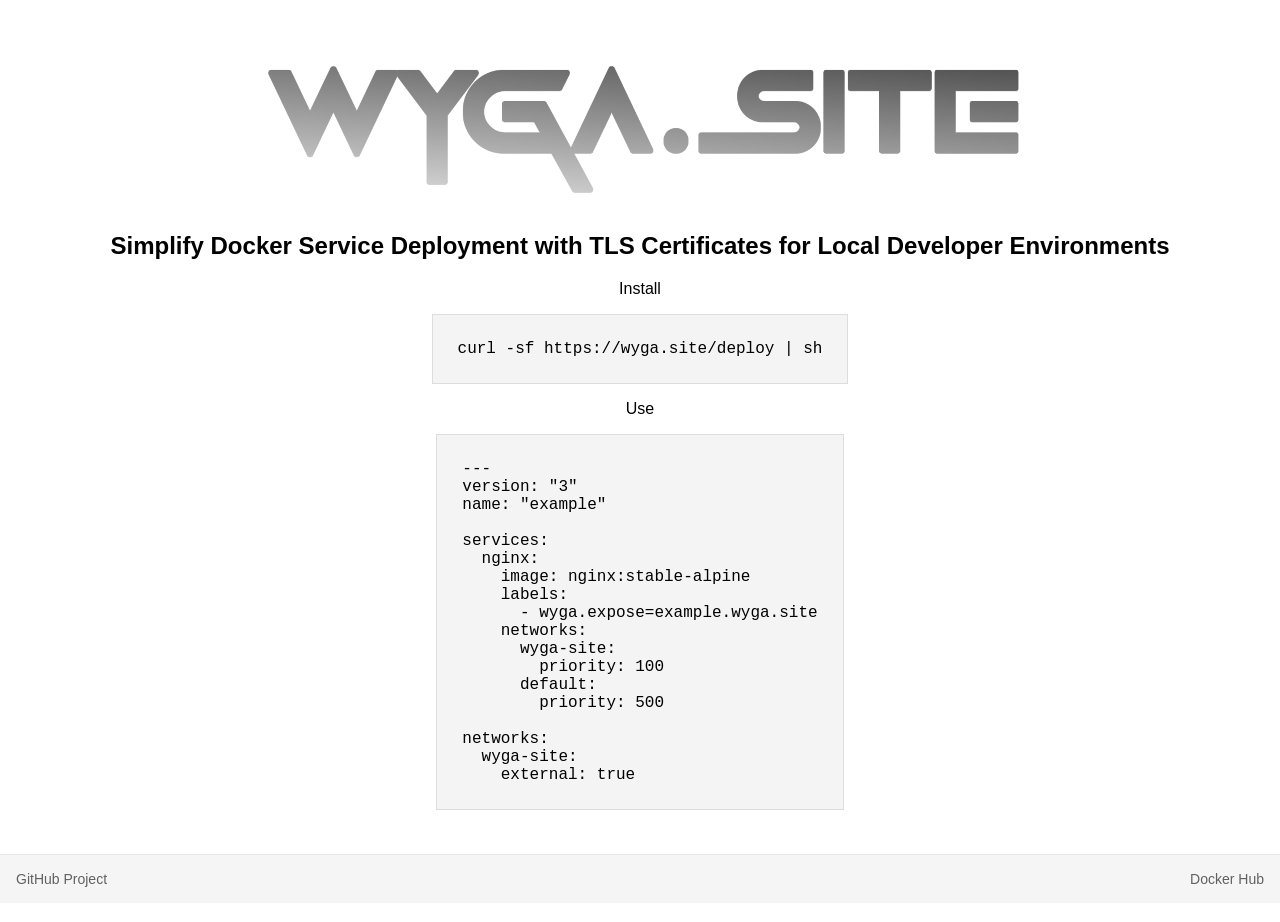
==== index.html @ c668190d "page" ====
<!DOCTYPE html>
<html lang="en">
<head> <title>wyga.site</title>
<meta charset="UTF-8"> 
<link href="static/matter.min.css" rel="stylesheet">
<link href="static/style.css" rel="stylesheet">
<meta name="viewport" content="width=device-width, initial-scale=1"> 
<link rel="icon" href="[data-uri]">
</head>
<body>
<span class="filler top"></span>   
<div class="logo" title="wyga.site"></div>
<h2>Simplify Docker Service Deployment with TLS Certificates for Local Developer Environments</h2>
Install <pre>curl -sf https://wyga.site/deploy | sh</pre>
Use
<pre>
---
version: "3"
name: "example"

services:
  nginx:
    image: nginx:stable-alpine
    labels:
      - wyga.expose=example.wyga.site
    networks:
      wyga-site:
        priority: 100
      default:
        priority: 500

networks:
  wyga-site:
    external: true
</pre>

<span class="filler bottom"></span> <footer class="row"> <a href="https://github.com/rjsocha/wyga-site">GitHub Project</a> <span class="filler"></span> <a href="https://hub.docker.com/r/wyga/wyga-site">Docker Hub</a> </footer>
</body>
</html>
---- static/matter.min.css ----
/**
 * @license
 * Copyright 2018 Bence Szabó
 * SPDX-License-Identifier: MIT
 */

/* Matter 0.2.2 (min) */
.matter-button-contained{--matter-helper-theme:var(--matter-theme-rgb,var(--matter-primary-rgb,33,150,243));--matter-helper-ontheme:var(--matter-ontheme-rgb,var(--matter-onprimary-rgb,255,255,255));position:relative;display:inline-block;box-sizing:border-box;border:none;border-radius:4px;padding:0 16px;min-width:64px;height:36px;vertical-align:middle;text-align:center;text-overflow:ellipsis;color:rgb(var(--matter-helper-ontheme));background-color:rgb(var(--matter-helper-theme));box-shadow:0 3px 1px -2px rgba(0,0,0,.2),0 2px 2px 0 rgba(0,0,0,.14),0 1px 5px 0 rgba(0,0,0,.12);font-family:var(--matter-font-family,"Roboto","Segoe UI",BlinkMacSystemFont,system-ui,-apple-system);font-size:14px;font-weight:500;line-height:36px;outline:none;cursor:pointer;transition:box-shadow .2s}.matter-button-contained::-moz-focus-inner{border:none}.matter-button-contained:after,.matter-button-contained:before{content:"";position:absolute;top:0;left:0;right:0;bottom:0;border-radius:inherit;opacity:0}.matter-button-contained:before{background-color:rgb(var(--matter-helper-ontheme));transition:opacity .2s}.matter-button-contained:after{background:radial-gradient(circle at center,currentColor 1%,transparent 0) 50%/10000% 10000% no-repeat;transition:opacity 1s,background-size .5s}.matter-button-contained:focus,.matter-button-contained:hover{box-shadow:0 2px 4px -1px rgba(0,0,0,.2),0 4px 5px 0 rgba(0,0,0,.14),0 1px 10px 0 rgba(0,0,0,.12)}.matter-button-contained:hover:before{opacity:.08}.matter-button-contained:focus:before{opacity:.24}.matter-button-contained:hover:focus:before{opacity:.32}.matter-button-contained:active{box-shadow:0 5px 5px -3px rgba(0,0,0,.2),0 8px 10px 1px rgba(0,0,0,.14),0 3px 14px 2px rgba(0,0,0,.12)}.matter-button-contained:active:after{opacity:.32;background-size:100% 100%;transition:background-size 0s}.matter-button-contained:disabled{color:rgba(var(--matter-onsurface-rgb,0,0,0),.38);background-color:rgba(var(--matter-onsurface-rgb,0,0,0),.12);box-shadow:none;cursor:auto}.matter-button-contained:disabled:after,.matter-button-contained:disabled:before{opacity:0}.matter-button-unelevated{--matter-helper-theme:var(--matter-theme-rgb,var(--matter-primary-rgb,33,150,243));--matter-helper-ontheme:var(--matter-ontheme-rgb,var(--matter-onprimary-rgb,255,255,255));position:relative;display:inline-block;box-sizing:border-box;border:none;border-radius:4px;padding:0 16px;min-width:64px;height:36px;vertical-align:middle;text-align:center;text-overflow:ellipsis;color:rgb(var(--matter-helper-ontheme));background-color:rgb(var(--matter-helper-theme));font-family:var(--matter-font-family,"Roboto","Segoe UI",BlinkMacSystemFont,system-ui,-apple-system);font-size:14px;font-weight:500;line-height:36px;outline:none;cursor:pointer}.matter-button-unelevated::-moz-focus-inner{border:none}.matter-button-unelevated:after,.matter-button-unelevated:before{content:"";position:absolute;top:0;left:0;right:0;bottom:0;border-radius:inherit;opacity:0}.matter-button-unelevated:before{background-color:rgb(var(--matter-helper-ontheme));transition:opacity .2s}.matter-button-unelevated:after{background:radial-gradient(circle at center,currentColor 1%,transparent 0) 50%/10000% 10000% no-repeat;transition:opacity 1s,background-size .5s}.matter-button-unelevated:hover:before{opacity:.08}.matter-button-unelevated:focus:before{opacity:.24}.matter-button-unelevated:hover:focus:before{opacity:.32}.matter-button-unelevated:active:after{opacity:.32;background-size:100% 100%;transition:background-size 0s}.matter-button-unelevated:disabled{color:rgba(var(--matter-onsurface-rgb,0,0,0),.38);background-color:rgba(var(--matter-onsurface-rgb,0,0,0),.12);cursor:auto}.matter-button-unelevated:disabled:after,.matter-button-unelevated:disabled:before{opacity:0}.matter-button-outlined{--matter-helper-theme:var(--matter-theme-rgb,var(--matter-primary-rgb,33,150,243));position:relative;display:inline-block;box-sizing:border-box;margin:0;border:1px solid;border-color:rgba(var(--matter-onsurface-rgb,0,0,0),.24);border-radius:4px;padding:0 16px;min-width:64px;height:36px;vertical-align:middle;text-align:center;text-overflow:ellipsis;color:rgb(var(--matter-helper-theme));background-color:transparent;font-family:var(--matter-font-family,"Roboto","Segoe UI",BlinkMacSystemFont,system-ui,-apple-system);font-size:14px;font-weight:500;line-height:34px;outline:none;cursor:pointer}.matter-button-outlined::-moz-focus-inner{border:none}.matter-button-outlined:after,.matter-button-outlined:before{content:"";position:absolute;top:0;left:0;right:0;bottom:0;border-radius:3px;opacity:0}.matter-button-outlined:before{background-color:rgb(var(--matter-helper-theme));transition:opacity .2s}.matter-button-outlined:after{background:radial-gradient(circle at center,currentColor 1%,transparent 0) 50%/10000% 10000% no-repeat;transition:opacity 1s,background-size .5s}.matter-button-outlined:hover:before{opacity:.04}.matter-button-outlined:focus:before{opacity:.12}.matter-button-outlined:hover:focus:before{opacity:.16}.matter-button-outlined:active:after{opacity:.16;background-size:100% 100%;transition:background-size 0s}.matter-button-outlined:disabled{color:rgba(var(--matter-onsurface-rgb,0,0,0),.38);background-color:transparent;cursor:auto}.matter-button-outlined:disabled:after,.matter-button-outlined:disabled:before{opacity:0}.matter-button-text{--matter-helper-theme:var(--matter-theme-rgb,var(--matter-primary-rgb,33,150,243));position:relative;display:inline-block;box-sizing:border-box;margin:0;border:none;border-radius:4px;padding:0 8px;min-width:64px;height:36px;vertical-align:middle;text-align:center;text-overflow:ellipsis;color:rgb(var(--matter-helper-theme));background-color:transparent;font-family:var(--matter-font-family,"Roboto","Segoe UI",BlinkMacSystemFont,system-ui,-apple-system);font-size:14px;font-weight:500;line-height:36px;outline:none;cursor:pointer}.matter-button-text::-moz-focus-inner{border:none}.matter-button-text:after,.matter-button-text:before{content:"";position:absolute;top:0;left:0;right:0;bottom:0;border-radius:inherit;opacity:0}.matter-button-text:before{background-color:rgb(var(--matter-helper-theme));transition:opacity .2s}.matter-button-text:after{background:radial-gradient(circle at center,currentColor 1%,transparent 0) 50%/10000% 10000% no-repeat;transition:opacity 1s,background-size .5s}.matter-button-text:hover:before{opacity:.04}.matter-button-text:focus:before{opacity:.12}.matter-button-text:hover:focus:before{opacity:.16}.matter-button-text:active:after{opacity:.16;background-size:100% 100%;transition:background-size 0s}.matter-button-text:disabled{color:rgba(var(--matter-onsurface-rgb,0,0,0),.38);background-color:transparent;cursor:auto}.matter-button-text:disabled:after,.matter-button-text:disabled:before{opacity:0}.matter-link{--matter-helper-theme:var(--matter-theme-rgb,var(--matter-primary-rgb,33,150,243));--matter-helper-safari1:rgba(var(--matter-helper-theme),0.12);border-radius:4px;color:rgb(var(--matter-helper-theme));text-decoration:none;transition:background-color .2s,box-shadow .2s}.matter-link:hover{text-decoration:underline}.matter-link:focus{background-color:var(--matter-helper-safari1);box-shadow:0 0 0 .16em var(--matter-helper-safari1);outline:none}.matter-link:active{background-color:transparent;box-shadow:none}.matter-progress-circular{--matter-helper-theme:var(--matter-theme-rgb,var(--matter-primary-rgb,33,150,243));-webkit-appearance:none;-moz-appearance:none;appearance:none;box-sizing:border-box;border:none;border-radius:50%;padding:.25em;width:3em;height:3em;color:rgb(var(--matter-helper-theme));background-color:transparent;font-size:16px;overflow:hidden}.matter-progress-circular::-webkit-progress-bar{background-color:transparent}.matter-progress-circular:indeterminate{animation:matter-progress-circular 6s cubic-bezier(.3,.6,1,1) infinite}.matter-progress-circular:indeterminate,:-ms-lang(x){animation:none}.matter-progress-circular:indeterminate::-webkit-progress-value,.matter-progress-circular:indeterminate:before{content:"";display:block;box-sizing:border-box;margin-bottom:.25em;border:.25em solid;border-radius:50%;width:100%!important;height:100%;background-color:transparent;-webkit-clip-path:polygon(50% 50%,37% 0,50% 0,50% 0,50% 0,50% 0);clip-path:polygon(50% 50%,37% 0,50% 0,50% 0,50% 0,50% 0);animation:matter-progress-circular-pseudo .75s linear infinite alternate;animation-play-state:inherit;animation-delay:inherit}.matter-progress-circular:indeterminate::-moz-progress-bar{box-sizing:border-box;border:.25em solid;border-radius:50%;width:100%;height:100%;background-color:transparent;clip-path:polygon(50% 50%,37% 0,50% 0,50% 0,50% 0,50% 0);animation:matter-progress-circular-pseudo .75s linear infinite alternate;animation-play-state:inherit;animation-delay:inherit}.matter-progress-circular:indeterminate::-ms-fill{animation-name:-ms-ring}@keyframes matter-progress-circular{0%{transform:rotate(0deg)}12.5%{transform:rotate(180deg);animation-timing-function:linear}25%{transform:rotate(630deg)}37.5%{transform:rotate(810deg);animation-timing-function:linear}50%{transform:rotate(1260deg)}62.5%{transform:rotate(4turn);animation-timing-function:linear}75%{transform:rotate(1890deg)}87.5%{transform:rotate(2070deg);animation-timing-function:linear}to{transform:rotate(7turn)}}@keyframes matter-progress-circular-pseudo{0%{-webkit-clip-path:polygon(50% 50%,37% 0,50% 0,50% 0,50% 0,50% 0);clip-path:polygon(50% 50%,37% 0,50% 0,50% 0,50% 0,50% 0)}18%{-webkit-clip-path:polygon(50% 50%,37% 0,100% 0,100% 0,100% 0,100% 0);clip-path:polygon(50% 50%,37% 0,100% 0,100% 0,100% 0,100% 0)}53%{-webkit-clip-path:polygon(50% 50%,37% 0,100% 0,100% 100%,100% 100%,100% 100%);clip-path:polygon(50% 50%,37% 0,100% 0,100% 100%,100% 100%,100% 100%)}88%{-webkit-clip-path:polygon(50% 50%,37% 0,100% 0,100% 100%,0 100%,0 100%);clip-path:polygon(50% 50%,37% 0,100% 0,100% 100%,0 100%,0 100%)}to{-webkit-clip-path:polygon(50% 50%,37% 0,100% 0,100% 100%,0 100%,0 63%);clip-path:polygon(50% 50%,37% 0,100% 0,100% 100%,0 100%,0 63%)}}.matter-progress-linear{--matter-helper-theme:var(--matter-theme-rgb,var(--matter-primary-rgb,33,150,243));-webkit-appearance:none;-moz-appearance:none;appearance:none;border:none;width:160px;height:4px;vertical-align:middle;color:rgb(var(--matter-helper-theme));background-color:rgba(var(--matter-helper-theme),.12)}.matter-progress-linear::-webkit-progress-bar{background-color:transparent}.matter-progress-linear::-webkit-progress-value{background-color:currentColor;transition:all .2s}.matter-progress-linear::-moz-progress-bar{background-color:currentColor;transition:all .2s}.matter-progress-linear::-ms-fill{border:none;background-color:currentColor;transition:all .2s}.matter-progress-linear:indeterminate{background-size:200% 100%;background-image:linear-gradient(90deg,currentColor 16%,transparent 0),linear-gradient(90deg,currentColor 16%,transparent 0),linear-gradient(90deg,currentColor 25%,transparent 0);animation:matter-progress-linear 1.8s linear infinite}.matter-progress-linear:indeterminate::-webkit-progress-value{background-color:transparent}.matter-progress-linear:indeterminate::-moz-progress-bar{background-color:transparent}.matter-progress-linear:indeterminate::-ms-fill{animation-name:none}@keyframes matter-progress-linear{0%{background-position:32% 0,32% 0,50% 0}2%{background-position:32% 0,32% 0,50% 0}21%{background-position:32% 0,-18% 0,0 0}42%{background-position:32% 0,-68% 0,-27% 0}50%{background-position:32% 0,-93% 0,-46% 0}56%{background-position:32% 0,-118% 0,-68% 0}66%{background-position:-11% 0,-200% 0,-100% 0}71%{background-position:-32% 0,-200% 0,-100% 0}79%{background-position:-54% 0,-242% 0,-100% 0}86%{background-position:-68% 0,-268% 0,-100% 0}to{background-position:-100% 0,-300% 0,-100% 0}}.matter-checkbox{--matter-helper-theme:var(--matter-theme-rgb,var(--matter-primary-rgb,33,150,243));--matter-helper-ontheme:var(--matter-ontheme-rgb,var(--matter-onprimary-rgb,255,255,255));z-index:0;position:relative;display:inline-block;color:rgba(var(--matter-onsurface-rgb,0,0,0),.87);font-family:var(--matter-font-family,"Roboto","Segoe UI",BlinkMacSystemFont,system-ui,-apple-system);font-size:16px;line-height:1.5}.matter-checkbox>input{appearance:none;-moz-appearance:none;-webkit-appearance:none;z-index:1;position:absolute;display:block;box-sizing:border-box;margin:3px 1px;border:2px solid;border-color:rgba(var(--matter-onsurface-rgb,0,0,0),.6);border-radius:2px;width:18px;height:18px;outline:none;cursor:pointer;transition:border-color .2s,background-color .2s}.matter-checkbox>input+span{display:inline-block;box-sizing:border-box;padding-left:30px;width:inherit;cursor:pointer}.matter-checkbox>input+span:before{content:"";position:absolute;left:-10px;top:-8px;display:block;border-radius:50%;width:40px;height:40px;background-color:rgb(var(--matter-onsurface-rgb,0,0,0));opacity:0;transform:scale(1);pointer-events:none;transition:opacity .3s,transform .2s}.matter-checkbox>input+span:after{content:"";z-index:1;display:block;position:absolute;top:3px;left:1px;box-sizing:content-box;width:10px;height:5px;border-color:transparent;border-style:solid;border-width:0 0 2px 2px;pointer-events:none;transform:translate(3px,4px) rotate(-45deg);transition:border-color .2s}.matter-checkbox>input:checked,.matter-checkbox>input:indeterminate{border-color:rgb(var(--matter-helper-theme));background-color:rgb(var(--matter-helper-theme))}.matter-checkbox>input:checked+span:before,.matter-checkbox>input:indeterminate+span:before{background-color:rgb(var(--matter-helper-theme))}.matter-checkbox>input:checked+span:after,.matter-checkbox>input:indeterminate+span:after{border-color:rgb(var(--matter-helper-ontheme,255,255,255))}.matter-checkbox>input:indeterminate+span:after{border-left-width:0;transform:translate(4px,3px)}.matter-checkbox:hover>input+span:before{opacity:.04}.matter-checkbox>input:focus+span:before{opacity:.12}.matter-checkbox:hover>input:focus+span:before{opacity:.16}.matter-checkbox:active:hover>input,.matter-checkbox:active>input{border-color:rgb(var(--matter-helper-theme))}.matter-checkbox:active>input:checked{border-color:transparent;background-color:rgba(var(--matter-onsurface-rgb,0,0,0),.6)}.matter-checkbox:active>input+span:before{opacity:1;transform:scale(0);transition:transform 0s,opacity 0s}.matter-checkbox>input:disabled{border-color:rgba(var(--matter-onsurface-rgb,0,0,0),.38);cursor:auto}.matter-checkbox>input:checked:disabled,.matter-checkbox>input:indeterminate:disabled{border-color:transparent;background-color:rgba(var(--matter-onsurface-rgb,0,0,0),.38)}.matter-checkbox>input:disabled+span{color:rgba(var(--matter-onsurface-rgb,0,0,0),.38);cursor:auto}.matter-checkbox>input:disabled+span:before{opacity:0;transform:scale(0)}.matter-radio{--matter-helper-theme:var(--matter-theme-rgb,var(--matter-primary-rgb,33,150,243));z-index:0;position:relative;display:inline-block;color:rgba(var(--matter-onsurface-rgb,0,0,0),.87);font-family:var(--matter-font-family,"Roboto","Segoe UI",BlinkMacSystemFont,system-ui,-apple-system);font-size:16px;line-height:1.5}.matter-radio>input{appearance:none;-moz-appearance:none;-webkit-appearance:none;z-index:1;position:absolute;display:block;box-sizing:border-box;margin:2px 0;border:2px solid;border-color:rgba(var(--matter-onsurface-rgb,0,0,0),.6);border-radius:50%;width:20px;height:20px;outline:none;cursor:pointer;transition:border-color .2s}.matter-radio>input+span{display:inline-block;box-sizing:border-box;padding-left:30px;width:inherit;cursor:pointer}.matter-radio>input+span:before{content:"";position:absolute;left:-10px;top:-8px;display:block;border-radius:50%;width:40px;height:40px;background-color:rgb(var(--matter-onsurface-rgb,0,0,0));opacity:0;transform:scale(0);pointer-events:none;transition:opacity .3s,transform .2s}.matter-radio>input+span:after{content:"";display:block;position:absolute;top:2px;left:0;border-radius:50%;width:10px;height:10px;background-color:rgb(var(--matter-helper-theme));transform:translate(5px,5px) scale(0);transition:transform .2s}.matter-radio>input:checked{border-color:rgb(var(--matter-helper-theme))}.matter-radio>input:checked+span:before{background-color:rgb(var(--matter-helper-theme))}.matter-radio>input:checked+span:after{transform:translate(5px,5px) scale(1)}.matter-radio:hover>input+span:before{transform:scale(1);opacity:.04}.matter-radio>input:focus+span:before{transform:scale(1);opacity:.12}.matter-radio:hover>input:focus+span:before{transform:scale(1);opacity:.16}.matter-radio:active>input{border-color:rgb(var(--matter-helper-theme))}.matter-radio:active:hover>input+span:before,.matter-radio:active>input+span:before{opacity:1;transform:scale(0);transition:transform 0s,opacity 0s}.matter-radio>input:disabled{border-color:rgba(var(--matter-onsurface-rgb,0,0,0),.38);cursor:auto}.matter-radio>input:disabled+span{color:rgba(var(--matter-onsurface-rgb,0,0,0),.38);cursor:auto}.matter-radio>input:disabled+span:before{opacity:0;transform:scale(0)}.matter-radio>input:disabled+span:after{background-color:currentColor}.matter-switch{--matter-helper-theme:var(--matter-theme-rgb,var(--matter-primary-rgb,33,150,243));z-index:0;color:rgba(var(--matter-onsurface-rgb,0,0,0),.87);font-family:var(--matter-font-family,"Roboto","Segoe UI",BlinkMacSystemFont,system-ui,-apple-system);font-size:16px;line-height:1.5}.matter-switch,.matter-switch>input{position:relative;display:inline-block}.matter-switch>input{appearance:none;-moz-appearance:none;-webkit-appearance:none;z-index:1;float:right;margin:0 0 0 5px;border:5px solid transparent;border-radius:12px;width:46px;height:24px;background-clip:padding-box;background-color:rgba(var(--matter-onsurface-rgb,0,0,0),.38);outline:none;cursor:pointer;transition:background-color .2s,opacity .2s}.matter-switch>input+span{display:inline-block;box-sizing:border-box;margin-right:-51px;padding-right:51px;width:inherit;cursor:pointer}.matter-switch>input+span:before{right:11px;top:-8px;display:block;width:40px;height:40px;background-color:rgb(var(--matter-onsurface-rgb,0,0,0));opacity:0;transform:scale(1);transition:opacity .3s .1s,transform .2s .1s}.matter-switch>input+span:after,.matter-switch>input+span:before{content:"";position:absolute;border-radius:50%;pointer-events:none}.matter-switch>input+span:after{z-index:1;top:2px;right:21px;width:20px;height:20px;background-color:rgb(var(--matter-surface-rgb,255,255,255));box-shadow:0 3px 1px -2px rgba(0,0,0,.2),0 2px 2px 0 rgba(0,0,0,.14),0 1px 5px 0 rgba(0,0,0,.12);transition:background-color .2s,transform .2s}.matter-switch>input:checked{background-color:rgba(var(--matter-helper-theme),.6)}.matter-switch>input:checked+span:before{right:-5px;background-color:rgb(var(--matter-helper-theme))}.matter-switch>input:checked+span:after{background-color:rgb(var(--matter-helper-theme));transform:translateX(16px)}.matter-switch:hover>input+span:before{opacity:.04}.matter-switch>input:focus+span:before{opacity:.12}.matter-switch:hover>input:focus+span:before{opacity:.16}.matter-switch:active>input{background-color:rgba(var(--matter-helper-theme),.6)}.matter-switch:active>input:checked{background-color:rgba(var(--matter-onsurface-rgb,0,0,0),.38)}.matter-switch:active>input+span:before{opacity:1;transform:scale(0);transition:transform 0s,opacity 0s}.matter-switch>input:disabled{background-color:rgba(var(--matter-onsurface-rgb,0,0,0),.38);opacity:.38;cursor:default}.matter-switch>input:checked:disabled{background-color:rgba(var(--matter-helper-theme),.6)}.matter-switch>input:disabled+span{color:rgba(var(--matter-onsurface-rgb,0,0,0,.38));cursor:default}.matter-switch>input:disabled+span:before{z-index:1;margin:10px;width:20px;height:20px;background-color:rgb(var(--matter-surface-rgb,255,255,255));transform:scale(1);opacity:1;transition:none}.matter-switch>input:disabled+span:after{opacity:.38}.matter-textfield-standard{--matter-helper-theme:var(--matter-theme-rgb,var(--matter-primary-rgb,33,150,243));position:relative;display:inline-block;font-family:var(--matter-font-family,"Roboto","Segoe UI",BlinkMacSystemFont,system-ui,-apple-system);font-size:16px;line-height:1.5}.matter-textfield-standard>input,.matter-textfield-standard>textarea{display:block;box-sizing:border-box;margin:0;border:none;border-top:24px solid transparent;border-bottom:1px solid rgba(var(--matter-onsurface-rgb,0,0,0),.6);padding:0 0 7px;width:100%;height:inherit;color:rgba(var(--matter-onsurface-rgb,0,0,0),.87);-webkit-text-fill-color:currentColor;background-color:transparent;box-shadow:none;font-family:inherit;font-size:inherit;line-height:inherit;caret-color:rgb(var(--matter-helper-theme));transition:border-bottom .2s,background-color .2s}.matter-textfield-standard>input+span,.matter-textfield-standard>textarea+span{position:absolute;top:0;left:0;right:0;bottom:0;display:block;box-sizing:border-box;padding:7px 0 0;color:rgba(var(--matter-onsurface-rgb,0,0,0),.6);font-size:75%;line-height:18px;pointer-events:none;transition:color .2s,font-size .2s,line-height .2s}.matter-textfield-standard>input+span:after,.matter-textfield-standard>textarea+span:after{content:"";position:absolute;left:0;bottom:0;display:block;width:100%;height:2px;background-color:rgb(var(--matter-helper-theme));transform-origin:bottom center;transform:scaleX(0);transition:transform .2s}.matter-textfield-standard:hover>input,.matter-textfield-standard:hover>textarea{border-bottom-color:rgba(var(--matter-onsurface-rgb,0,0,0),.87)}.matter-textfield-standard>input:not(:focus):placeholder-shown+span,.matter-textfield-standard>textarea:not(:focus):placeholder-shown+span{font-size:inherit;line-height:56px}.matter-textfield-standard>input:focus,.matter-textfield-standard>textarea:focus{outline:none}.matter-textfield-standard>input:focus+span,.matter-textfield-standard>textarea:focus+span{color:rgb(var(--matter-helper-theme))}.matter-textfield-standard>input:focus+span:after,.matter-textfield-standard>textarea:focus+span:after{transform:scale(1)}.matter-textfield-standard>input:disabled,.matter-textfield-standard>textarea:disabled{border-bottom-color:rgba(var(--matter-onsurface-rgb,0,0,0),.38);color:rgba(var(--matter-onsurface-rgb,0,0,0),.38)}.matter-textfield-standard>input:disabled+span,.matter-textfield-standard>textarea:disabled+span{color:rgba(var(--matter-onsurface-rgb,0,0,0),.38)}@media not all and (min-resolution:.001dpcm){@supports (-webkit-appearance:none){.matter-textfield-standard>input,.matter-textfield-standard>input+span,.matter-textfield-standard>input+span:after,.matter-textfield-standard>textarea,.matter-textfield-standard>textarea+span,.matter-textfield-standard>textarea+span:after{transition-duration:.1s}}}.matter-textfield-filled{--matter-helper-theme:var(--matter-theme-rgb,var(--matter-primary-rgb,33,150,243));position:relative;display:inline-block;font-family:var(--matter-font-family,"Roboto","Segoe UI",BlinkMacSystemFont,system-ui,-apple-system);font-size:16px;line-height:1.5}.matter-textfield-filled>input,.matter-textfield-filled>textarea{display:block;box-sizing:border-box;margin:0;border:none;border-top:24px solid transparent;border-bottom:1px solid rgba(var(--matter-onsurface-rgb,0,0,0),.6);border-radius:4px 4px 0 0;padding:0 12px 7px;width:100%;height:inherit;color:rgba(var(--matter-onsurface-rgb,0,0,0),.87);-webkit-text-fill-color:currentColor;background-color:rgba(var(--matter-onsurface-rgb,0,0,0),.04);box-shadow:none;font-family:inherit;font-size:inherit;line-height:inherit;caret-color:rgb(var(--matter-helper-theme));transition:border-bottom .2s,background-color .2s}.matter-textfield-filled>input+span,.matter-textfield-filled>textarea+span{position:absolute;top:0;left:0;right:0;bottom:0;display:block;box-sizing:border-box;padding:7px 12px 0;color:rgba(var(--matter-onsurface-rgb,0,0,0),.6);font-size:75%;line-height:18px;pointer-events:none;transition:color .2s,font-size .2s,line-height .2s}.matter-textfield-filled>input+span:after,.matter-textfield-filled>textarea+span:after{content:"";position:absolute;left:0;bottom:0;display:block;width:100%;height:2px;background-color:rgb(var(--matter-helper-theme));transform-origin:bottom center;transform:scaleX(0);transition:transform .3s}.matter-textfield-filled:hover>input,.matter-textfield-filled:hover>textarea{border-bottom-color:rgba(var(--matter-onsurface-rgb,0,0,0),.87);background-color:rgba(var(--matter-onsurface-rgb,0,0,0),.08)}.matter-textfield-filled>input:not(:focus):placeholder-shown+span,.matter-textfield-filled>textarea:not(:focus):placeholder-shown+span{font-size:inherit;line-height:48px}.matter-textfield-filled>input:focus,.matter-textfield-filled>textarea:focus{outline:none}.matter-textfield-filled>input:focus+span,.matter-textfield-filled>textarea:focus+span{color:rgb(var(--matter-helper-theme))}.matter-textfield-filled>input:focus+span:after,.matter-textfield-filled>textarea:focus+span:after{transform:scale(1)}.matter-textfield-filled>input:disabled,.matter-textfield-filled>textarea:disabled{border-bottom-color:rgba(var(--matter-onsurface-rgb,0,0,0),.38);color:rgba(var(--matter-onsurface-rgb,0,0,0),.38);background-color:rgba(var(--matter-onsurface-rgb,0,0,0),.24)}.matter-textfield-filled>input:disabled+span,.matter-textfield-filled>textarea:disabled+span{color:rgba(var(--matter-onsurface-rgb,0,0,0),.38)}@media not all and (min-resolution:.001dpcm){@supports (-webkit-appearance:none){.matter-textfield-filled>input,.matter-textfield-filled>input+span,.matter-textfield-filled>input+span:after,.matter-textfield-filled>textarea,.matter-textfield-filled>textarea+span,.matter-textfield-filled>textarea+span:after{transition-duration:.1s}}}.matter-textfield-outlined{--matter-helper-theme:rgb(var(--matter-theme-rgb,var(--matter-primary-rgb,33,150,243)));--matter-helper-safari1:rgba(var(--matter-onsurface-rgb,0,0,0),0.38);--matter-helper-safari2:rgba(var(--matter-onsurface-rgb,0,0,0),0.6);--matter-helper-safari3:rgba(var(--matter-onsurface-rgb,0,0,0),0.87);position:relative;display:inline-block;padding-top:6px;font-family:var(--matter-font-family,"Roboto","Segoe UI",BlinkMacSystemFont,system-ui,-apple-system);font-size:16px;line-height:1.5}.matter-textfield-outlined>input,.matter-textfield-outlined>textarea{box-sizing:border-box;margin:0;border:1px solid var(--matter-helper-safari2);border-top:1px solid transparent;border-radius:4px;padding:15px 13px;width:100%;height:inherit;color:rgba(var(--matter-onsurface-rgb,0,0,0),.87);-webkit-text-fill-color:currentColor;background-color:transparent;box-shadow:inset 1px 0 transparent,inset -1px 0 transparent,inset 0 -1px transparent;font-family:inherit;font-size:inherit;line-height:inherit;caret-color:var(--matter-helper-theme);transition:border .2s,box-shadow .2s}.matter-textfield-outlined>input:not(:focus):placeholder-shown,.matter-textfield-outlined>textarea:not(:focus):placeholder-shown{border-top-color:var(--matter-helper-safari2)}.matter-textfield-outlined>input+span,.matter-textfield-outlined>textarea+span{position:absolute;top:0;left:0;display:flex;width:100%;max-height:100%;color:rgba(var(--matter-onsurface-rgb,0,0,0),.6);font-size:75%;line-height:15px;cursor:text;transition:color .2s,font-size .2s,line-height .2s}.matter-textfield-outlined>input:not(:focus):placeholder-shown+span,.matter-textfield-outlined>textarea:not(:focus):placeholder-shown+span{font-size:inherit;line-height:68px}.matter-textfield-outlined>input+span:after,.matter-textfield-outlined>input+span:before,.matter-textfield-outlined>textarea+span:after,.matter-textfield-outlined>textarea+span:before{content:"";display:block;box-sizing:border-box;margin-top:6px;border-top:1px solid var(--matter-helper-safari2);min-width:10px;height:8px;pointer-events:none;box-shadow:inset 0 1px transparent;transition:border .2s,box-shadow .2s}.matter-textfield-outlined>input+span:before,.matter-textfield-outlined>textarea+span:before{margin-right:4px;border-left:1px solid transparent;border-radius:4px 0}.matter-textfield-outlined>input+span:after,.matter-textfield-outlined>textarea+span:after{flex-grow:1;margin-left:4px;border-right:1px solid transparent;border-radius:0 4px}.matter-textfield-outlined>input:not(:focus):placeholder-shown+span:after,.matter-textfield-outlined>input:not(:focus):placeholder-shown+span:before,.matter-textfield-outlined>textarea:not(:focus):placeholder-shown+span:after,.matter-textfield-outlined>textarea:not(:focus):placeholder-shown+span:before{border-top-color:transparent}.matter-textfield-outlined:hover>input,.matter-textfield-outlined:hover>textarea{border-left-color:var(--matter-helper-safari3);border-bottom-color:var(--matter-helper-safari3);border-right-color:var(--matter-helper-safari3);border-top-color:transparent}.matter-textfield-outlined:hover>input+span:after,.matter-textfield-outlined:hover>input+span:before,.matter-textfield-outlined:hover>textarea+span:after,.matter-textfield-outlined:hover>textarea+span:before{border-top-color:var(--matter-helper-safari3)}.matter-textfield-outlined:hover>input:not(:focus):placeholder-shown,.matter-textfield-outlined:hover>textarea:not(:focus):placeholder-shown{border-color:var(--matter-helper-safari3)}.matter-textfield-outlined>input:focus,.matter-textfield-outlined>textarea:focus{border-left-color:var(--matter-helper-theme);border-bottom-color:var(--matter-helper-theme);border-right-color:var(--matter-helper-theme);border-top-color:transparent;box-shadow:inset 1px 0 var(--matter-helper-theme),inset -1px 0 var(--matter-helper-theme),inset 0 -1px var(--matter-helper-theme);outline:none}.matter-textfield-outlined>input:focus+span,.matter-textfield-outlined>textarea:focus+span{color:var(--matter-helper-theme)}.matter-textfield-outlined>input:focus+span:after,.matter-textfield-outlined>input:focus+span:before,.matter-textfield-outlined>textarea:focus+span:after,.matter-textfield-outlined>textarea:focus+span:before{border-top-color:var(--matter-helper-theme)!important;box-shadow:inset 0 1px var(--matter-helper-theme)}.matter-textfield-outlined>input:disabled,.matter-textfield-outlined>input:disabled+span,.matter-textfield-outlined>textarea:disabled,.matter-textfield-outlined>textarea:disabled+span{border-left-color:var(--matter-helper-safari1)!important;border-bottom-color:var(--matter-helper-safari1)!important;border-right-color:var(--matter-helper-safari1)!important;border-top-color:transparent!important;color:rgba(var(--matter-onsurface-rgb,0,0,0),.38);pointer-events:none}.matter-textfield-outlined>input:disabled+span:after,.matter-textfield-outlined>input:disabled+span:before,.matter-textfield-outlined>textarea:disabled+span:after,.matter-textfield-outlined>textarea:disabled+span:before{border-top-color:var(--matter-helper-safari1)!important}.matter-textfield-outlined>input:disabled:placeholder-shown,.matter-textfield-outlined>input:disabled:placeholder-shown+span,.matter-textfield-outlined>textarea:disabled:placeholder-shown,.matter-textfield-outlined>textarea:disabled:placeholder-shown+span{border-top-color:var(--matter-helper-safari1)!important}.matter-textfield-outlined>input:disabled:placeholder-shown+span:after,.matter-textfield-outlined>input:disabled:placeholder-shown+span:before,.matter-textfield-outlined>textarea:disabled:placeholder-shown+span:after,.matter-textfield-outlined>textarea:disabled:placeholder-shown+span:before{border-top-color:transparent!important}@media not all and (min-resolution:.001dpcm){@supports (-webkit-appearance:none){.matter-textfield-outlined>input,.matter-textfield-outlined>input+span,.matter-textfield-outlined>input+span:after,.matter-textfield-outlined>input+span:before,.matter-textfield-outlined>textarea,.matter-textfield-outlined>textarea+span,.matter-textfield-outlined>textarea+span:after,.matter-textfield-outlined>textarea+span:before{transition-duration:.1s}}}.matter-tooltip,.matter-tooltip-top{z-index:10;position:absolute;left:0;right:0;font-family:var(--matter-font-family,"Roboto","Segoe UI",BlinkMacSystemFont,system-ui,-apple-system);font-size:10px;font-weight:400;line-height:16px;white-space:nowrap;text-transform:none;text-align:center;pointer-events:none}.matter-tooltip{bottom:-40px}.matter-tooltip-top{top:-40px}.matter-tooltip-top>span,.matter-tooltip>span{position:-webkit-sticky;position:sticky;left:0;right:0;display:inline-block;box-sizing:content-box;margin:0 -100vw;border:8px solid transparent;border-radius:12px;padding:4px 8px;color:rgb(var(--matter-surface-rgb,255,255,255));background-clip:padding-box;background-image:linear-gradient(rgba(var(--matter-surface-rgb,255,255,255),.34),rgba(var(--matter-surface-rgb,255,255,255),.34));background-color:rgba(var(--matter-onsurface-rgb,0,0,0),.85);transform:scale(0);opacity:0;pointer-events:auto;transition:transform 75ms,opacity 75ms}.matter-tooltip-top:hover>span,.matter-tooltip:hover>span,:not(html):hover>.matter-tooltip-top>span,:not(html):hover>.matter-tooltip>span{transform:scale(1);opacity:1;transition:transform .15s,opacity .15s}:focus-within>.matter-tooltip-top>span,:focus-within>.matter-tooltip>span{transform:scale(1);opacity:1;transition:transform .15s,opacity .15s}@media (hover:none),(pointer:coarse){.matter-tooltip,.matter-tooltip-top{font-size:14px;line-height:20px}.matter-tooltip{bottom:-48px}.matter-tooltip-top{top:-48px}.matter-tooltip-top>span,.matter-tooltip>span{padding:6px 16px}}.matter-primary{--matter-theme-rgb:var(--matter-primary-rgb,33,150,243);--matter-ontheme-rgb:var(--matter-onprimary-rgb,255,255,255)}.matter-secondary{--matter-theme-rgb:var(--matter-secondary-rgb,102,0,238);--matter-ontheme-rgb:var(--matter-onsecondary-rgb,255,255,255)}.matter-error{--matter-theme-rgb:var(--matter-error-rgb,238,0,0);--matter-ontheme-rgb:var(--matter-error-rgb,255,255,255)}.matter-warning{--matter-theme-rgb:var(--matter-warning-rgb,238,102,0);--matter-ontheme-rgb:var(--matter-onwarning-rgb,255,255,255)}.matter-success{--matter-theme-rgb:var(--matter-success-rgb,17,136,34);--matter-ontheme-rgb:var(--matter-onsuccess-rgb,255,255,255)}.matter-primary-text{color:rgb(var(--matter-primary-rgb,33,150,243))}.matter-secondary-text{color:rgb(var(--matter-secondary-rgb,102,0,238))}.matter-error-text{color:rgb(var(--matter-error-rgb,238,0,0))}.matter-warning-text{color:rgb(var(--matter-warning-rgb,238,102,0))}.matter-success-text{color:rgb(var(--matter-success-rgb,17,136,34))}.matter-h1{font-size:96px;letter-spacing:-1.5px;line-height:120px}.matter-h1,.matter-h2{font-family:var(--matter-font-family,"Roboto","Segoe UI",BlinkMacSystemFont,system-ui,-apple-system);font-weight:300}.matter-h2{font-size:60px;letter-spacing:-.5px;line-height:80px}.matter-h3{font-size:48px;letter-spacing:0;line-height:64px}.matter-h3,.matter-h4{font-family:var(--matter-font-family,"Roboto","Segoe UI",BlinkMacSystemFont,system-ui,-apple-system);font-weight:400}.matter-h4{font-size:34px;letter-spacing:.25px;line-height:48px}.matter-h5{font-family:var(--matter-font-family,"Roboto","Segoe UI",BlinkMacSystemFont,system-ui,-apple-system);font-size:24px;font-weight:400;letter-spacing:0;line-height:36px}.matter-h6{font-size:20px;font-weight:500;line-height:28px}.matter-h6,.matter-subtitle1{font-family:var(--matter-font-family,"Roboto","Segoe UI",BlinkMacSystemFont,system-ui,-apple-system);letter-spacing:.15px}.matter-subtitle1{font-size:16px;font-weight:400;line-height:24px}.matter-subtitle2{font-family:var(--matter-font-family,"Roboto","Segoe UI",BlinkMacSystemFont,system-ui,-apple-system);font-size:14px;font-weight:500;letter-spacing:.1px;line-height:20px}.matter-body1{font-size:16px;letter-spacing:.5px;line-height:24px}.matter-body1,.matter-body2{font-family:var(--matter-font-family,"Roboto","Segoe UI",BlinkMacSystemFont,system-ui,-apple-system);font-weight:400}.matter-body2{letter-spacing:.25px}.matter-body2,.matter-button{font-size:14px;line-height:20px}.matter-button{font-family:var(--matter-font-family,"Roboto","Segoe UI",BlinkMacSystemFont,system-ui,-apple-system);font-weight:500;letter-spacing:1.25px;text-transform:uppercase}.matter-caption{font-size:12px;letter-spacing:.4px;line-height:20px}.matter-caption,.matter-overline{font-family:var(--matter-font-family,"Roboto","Segoe UI",BlinkMacSystemFont,system-ui,-apple-system);font-weight:400}.matter-overline{font-size:10px;letter-spacing:1.5px;text-transform:uppercase;line-height:16px}
---- static/style.css ----
pre {
      background-color: #f4f4f4;
      border: 1px solid #ddd;
      padding: 25px;
}

body {
  align-items: center;
  min-width: 450px;
}

form {
  padding: 0 1em;
  max-width: 80%;
}

form .row {
  max-width: calc(100% - 2em);
  margin: auto;
  margin-top: 2ex;
}

form label {
  flex: 1;
}

form button {
  margin-left: 2ex;
}

form .help {
  color: #666;
  font-size: 0.8em;
}

@import url('https://fonts.googleapis.com/css2?family=Roboto&display=swap');

html, body {
  margin: 0;
  min-height: 100vh;
  padding: 0;
}

body {
  display: flex;
  flex-direction: column;
  font: 400 16px Roboto, "Helvetica Neue", sans-serif;
}

.filler {
  flex: 1;
}

.filler.top {
  min-height: 1em;
}

.filler.bottom {
  flex: 2;
}

.row {
  align-items: baseline;
  display: flex;
  flex-direction: row;
}

header, footer {
  background: #f5f5f5;
  padding: 16px;
  width: calc(100% - 32px);
}

footer {
  color: #616161;
  border-top: 1px solid #e4e4e4;
  font-size: 14px;
  margin-top: 2em;
}

footer a {
  color: inherit;
  text-decoration: none;
}

footer a + a {
  margin-left: 1em;
}

footer a:hover {
  text-decoration: underline;
}

.matter-primary,
.matter-textfield-outlined,
.matter-switch {
  /* https://www.materialui.co/colors/blue/600 */
  --matter-theme-rgb: var(--matter-primary-rgb, 30, 136, 229);
  /* According to https://material.io/components/text-fields . */
  --matter-helper-safari2: rgba(0, 0, 0, 0.42);
  --matter-helper-safari3: rgba(0, 0, 0, 0.87);
}

#banner {
  height: 140px;
  overflow: hidden;
  position: absolute;
  right: 0;
  top: 0;
  width: 140px;
}
#banner div {
  background: #c62828; /* https://www.materialui.co/colors/red/800 */
  border-width: 1px 0 1px 0;
  border: solid white;
  box-shadow: 0 0 3px black;
  color: white;
  left: -90px;
  padding: 1ex 10em;
  position: relative;
  top: 10px;
  transform: rotate(45deg);
  z-index: 9999999;
}

.logo {
  background: url(logo.png) no-repeat;
  background-size: 800px 196px;
  width: 800px;
  height: 196px;
}

.logo-text {
  color: #4285f4;
  font: 16px/16px roboto-regular, arial, sans-serif;
  left: 215px;
  position: relative;
  top: 76px;
  white-space: nowrap;
}
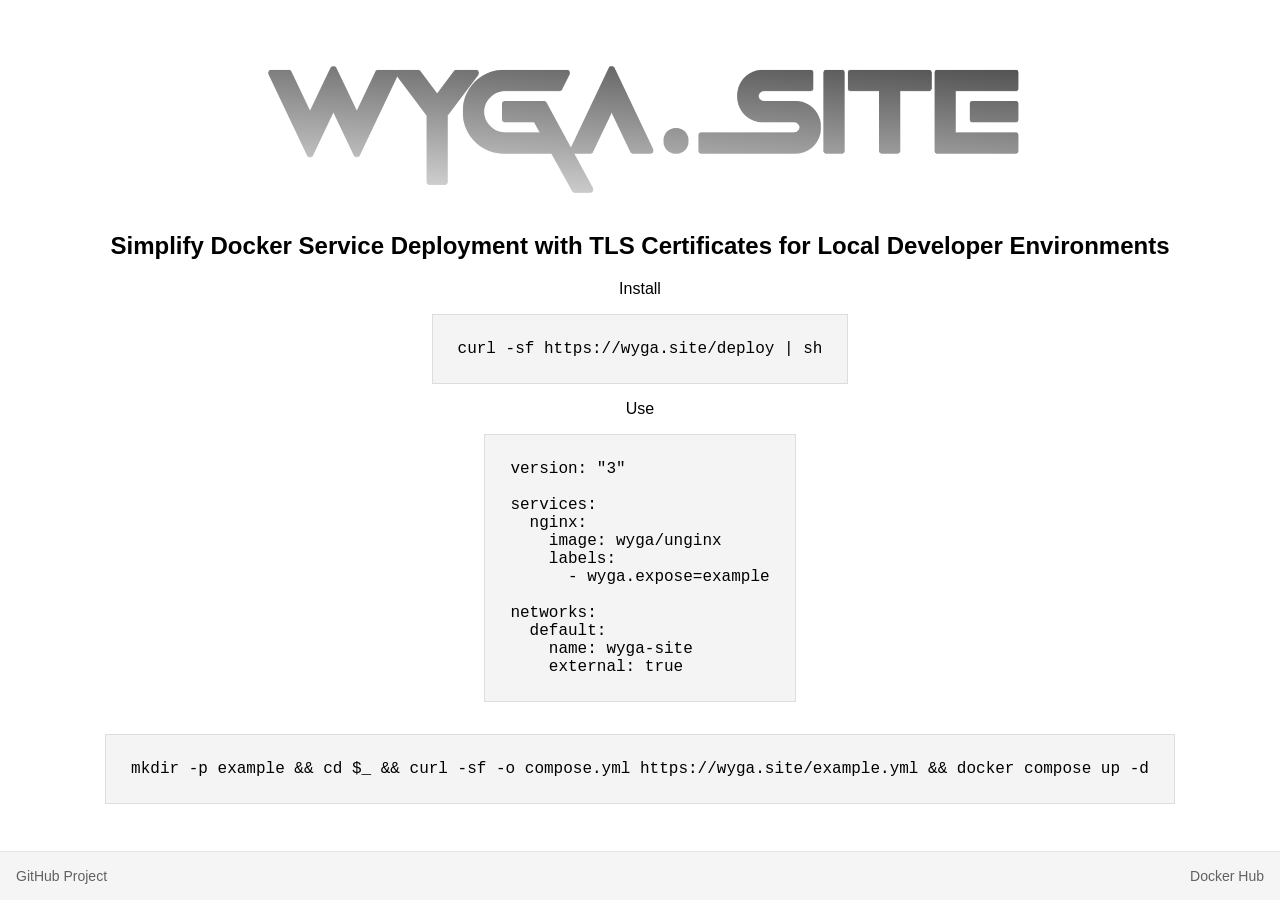
==== commit bd6ff6bb: "page" ====
--- a/index.html
+++ b/index.html
@@ -14,24 +14,22 @@
 Install <pre>curl -sf https://wyga.site/deploy | sh</pre>
 Use
 <pre>
----
 version: "3"
-name: "example"
 
 services:
   nginx:
-    image: nginx:stable-alpine
+    image: wyga/unginx
     labels:
-      - wyga.expose=example.wyga.site
-    networks:
-      wyga-site:
-        priority: 100
-      default:
-        priority: 500
+      - wyga.expose=example
 
 networks:
-  wyga-site:
+  default:
+    name: wyga-site
     external: true
+</pre>
+
+<pre>
+mkdir -p example && cd $_ && curl -sf -o compose.yml https://wyga.site/example.yml && docker compose up -d
 </pre>
 
 <span class="filler bottom"></span> <footer class="row"> <a href="https://github.com/rjsocha/wyga-site">GitHub Project</a> <span class="filler"></span> <a href="https://hub.docker.com/r/wyga/wyga-site">Docker Hub</a> </footer>
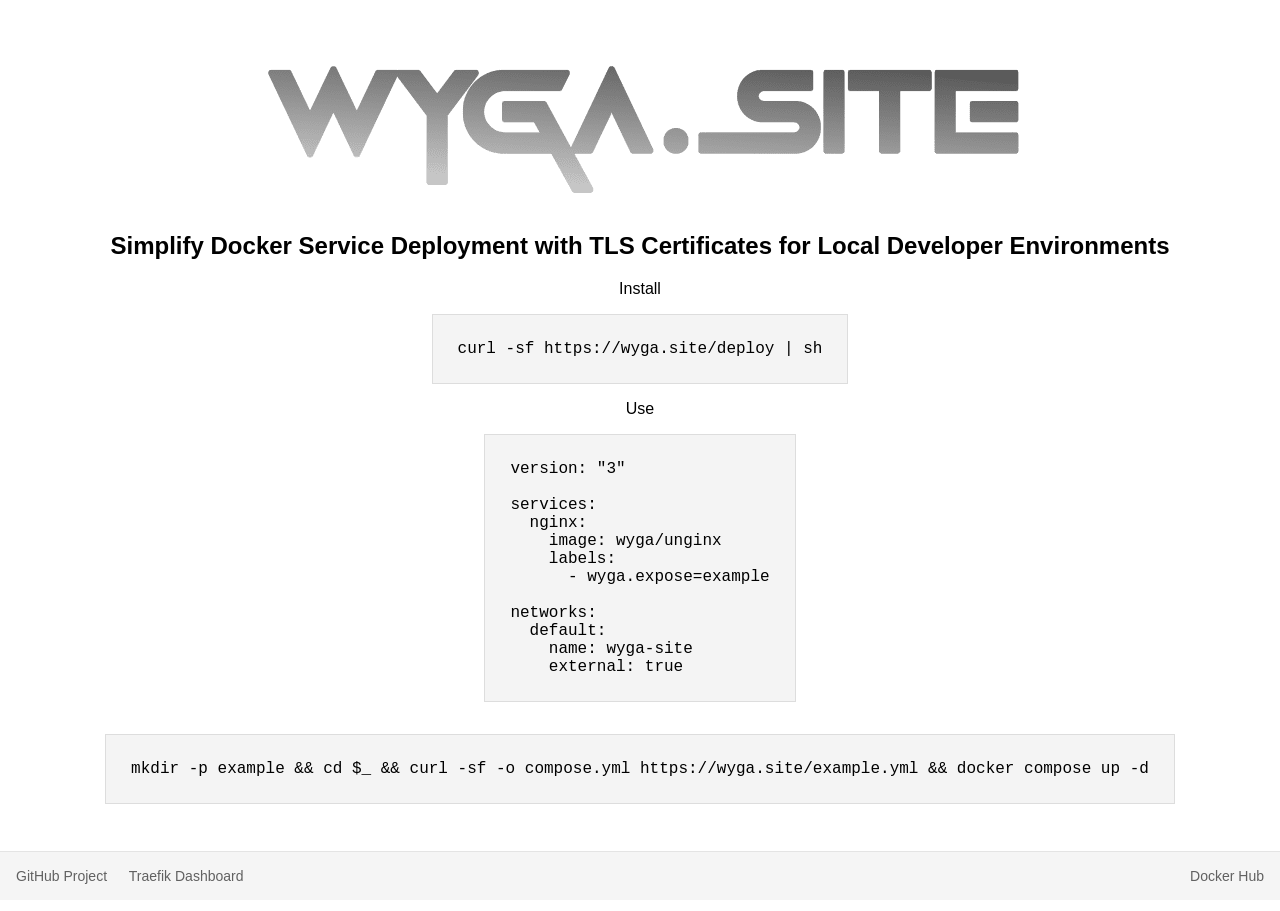
==== commit 998bc592: "page" ====
--- a/index.html
+++ b/index.html
@@ -5,7 +5,8 @@
 <link href="static/matter.min.css" rel="stylesheet">
 <link href="static/style.css" rel="stylesheet">
 <meta name="viewport" content="width=device-width, initial-scale=1"> 
-<link rel="icon" href="[data-uri]">
+<link rel="icon" type="image/png" sizes="32x32" href="/favicon-32x32.png">
+<link rel="icon" type="image/png" sizes="16x16" href="/favicon-16x16.png">
 </head>
 <body>
 <span class="filler top"></span>   
@@ -32,6 +33,6 @@
 mkdir -p example && cd $_ && curl -sf -o compose.yml https://wyga.site/example.yml && docker compose up -d
 </pre>
 
-<span class="filler bottom"></span> <footer class="row"> <a href="https://github.com/rjsocha/wyga-site">GitHub Project</a> <span class="filler"></span> <a href="https://hub.docker.com/r/wyga/wyga-site">Docker Hub</a> </footer>
+<span class="filler bottom"></span> <footer class="row"> <a href="https://github.com/rjsocha/wyga-site">GitHub Project</a> &nbsp;&nbsp; <a href="https://traefik.wyga.site">Traefik Dashboard</a> <span class="filler"></span> <a href="https://hub.docker.com/r/wyga/wyga-site">Docker Hub</a> </footer>
 </body>
 </html>
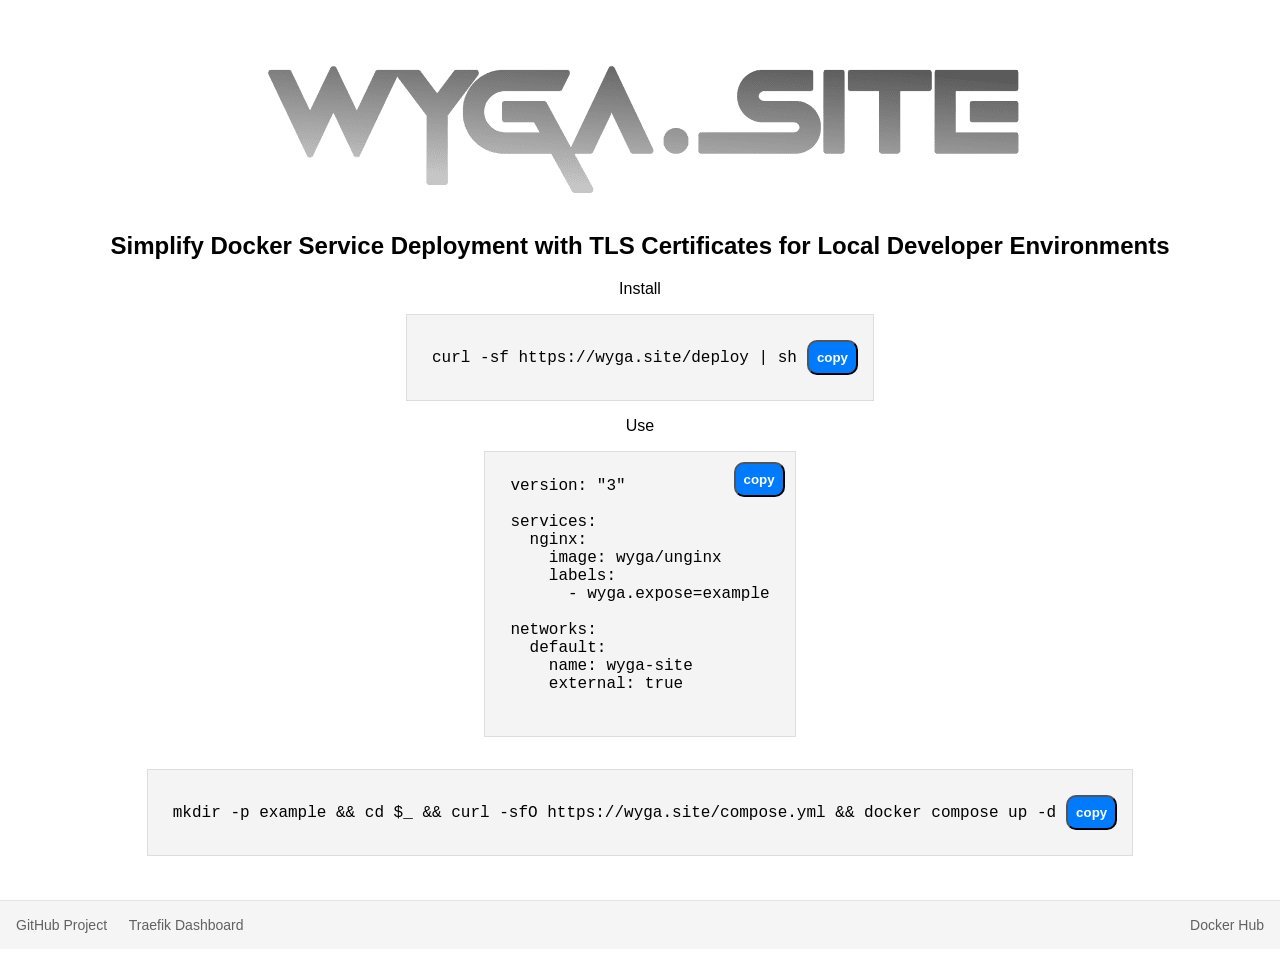
==== commit 09c64287: "page" ====
--- a/index.html
+++ b/index.html
@@ -12,7 +12,7 @@
 <span class="filler top"></span>   
 <div class="logo" title="wyga.site"></div>
 <h2>Simplify Docker Service Deployment with TLS Certificates for Local Developer Environments</h2>
-Install <pre>curl -sf https://wyga.site/deploy | sh</pre>
+Install <pre>curl -sf https://wyga.site/deploy | sh<button class="copy-btn-inline" onclick="copyToClipboard(this)">copy</button></pre>
 Use
 <pre>
 version: "3"
@@ -27,12 +27,27 @@
   default:
     name: wyga-site
     external: true
+<button class="copy-btn" onclick="copyToClipboard(this)">copy</button>
 </pre>
 
 <pre>
-mkdir -p example && cd $_ && curl -sf -o compose.yml https://wyga.site/example.yml && docker compose up -d
+mkdir -p example && cd $_ && curl -sfO https://wyga.site/compose.yml && docker compose up -d<button class="copy-btn-inline" onclick="copyToClipboard(this)">copy</button>
 </pre>
 
 <span class="filler bottom"></span> <footer class="row"> <a href="https://github.com/rjsocha/wyga-site">GitHub Project</a> &nbsp;&nbsp; <a href="https://traefik.wyga.site">Traefik Dashboard</a> <span class="filler"></span> <a href="https://hub.docker.com/r/wyga/wyga-site">Docker Hub</a> </footer>
+<script>
+  function copyToClipboard(button) {
+    var codeBlock = button.parentElement;
+    var textToCopy = codeBlock.textContent.trim();
+    var buttonLabel = button.innerText.trim();
+    textToCopy = textToCopy.replace(buttonLabel, '');
+    var textArea = document.createElement("textarea");
+    textArea.value = textToCopy;
+    document.body.appendChild(textArea);
+    textArea.select();
+    document.execCommand('copy');
+    document.body.removeChild(textArea);
+}
+</script>
 </body>
 </html>
--- a/static/style.css
+++ b/static/style.css
@@ -1,4 +1,27 @@
+.copy-btn {
+  cursor: pointer;
+  background-color: #007bff;
+  font-weight: bold;
+  color: #fff;
+  padding: 8px 8px;
+  border-radius: 10px;
+  position: absolute;
+  top: 10px;
+  right: 10px;
+}
+.copy-btn-inline {
+  cursor: pointer;
+  background-color: #007bff;
+  font-weight: bold;
+  color: #fff;
+  padding: 8px 8px;
+  border-radius: 10px;
+  position: relative;
+  bottom: 0px;
+  right: -10px;
+}
 pre {
+      position: relative;
       background-color: #f4f4f4;
       border: 1px solid #ddd;
       padding: 25px;
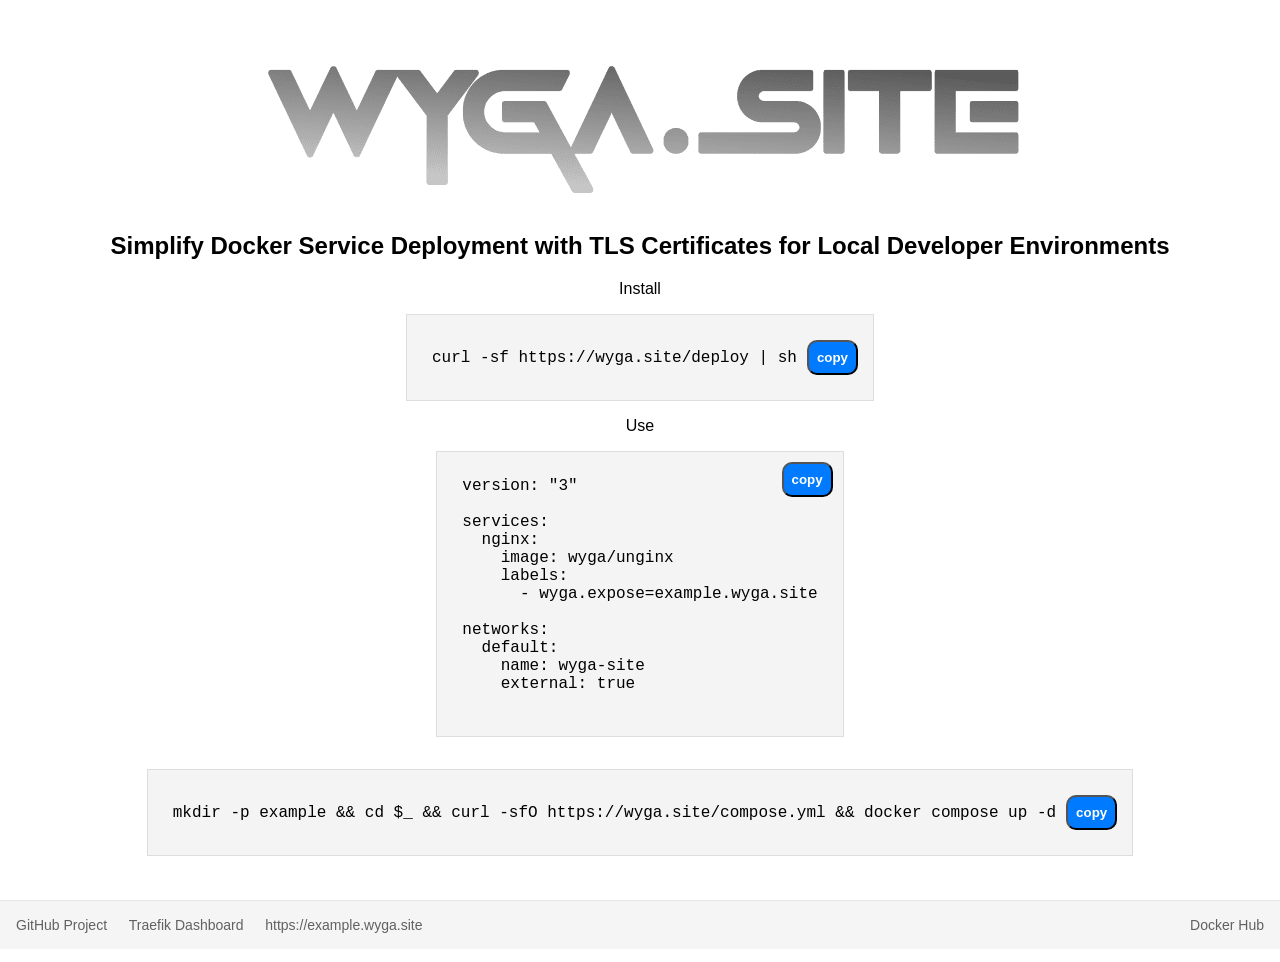
==== commit af8b0bdf: "page" ====
--- a/index.html
+++ b/index.html
@@ -21,7 +21,7 @@
   nginx:
     image: wyga/unginx
     labels:
-      - wyga.expose=example
+      - wyga.expose=example.wyga.site
 
 networks:
   default:
@@ -34,7 +34,7 @@
 mkdir -p example && cd $_ && curl -sfO https://wyga.site/compose.yml && docker compose up -d<button class="copy-btn-inline" onclick="copyToClipboard(this)">copy</button>
 </pre>
 
-<span class="filler bottom"></span> <footer class="row"> <a href="https://github.com/rjsocha/wyga-site">GitHub Project</a> &nbsp;&nbsp; <a href="https://traefik.wyga.site">Traefik Dashboard</a> <span class="filler"></span> <a href="https://hub.docker.com/r/wyga/wyga-site">Docker Hub</a> </footer>
+<span class="filler bottom"></span> <footer class="row"> <a href="https://github.com/rjsocha/wyga-site">GitHub Project</a> &nbsp;&nbsp; <a href="https://traefik.wyga.site">Traefik Dashboard</a> &nbsp;&nbsp; <a href="https://example.wyga.site">https://example.wyga.site</a> <span class="filler"></span> <a href="https://hub.docker.com/r/wyga/wyga-site">Docker Hub</a> </footer>
 <script>
   function copyToClipboard(button) {
     var codeBlock = button.parentElement;
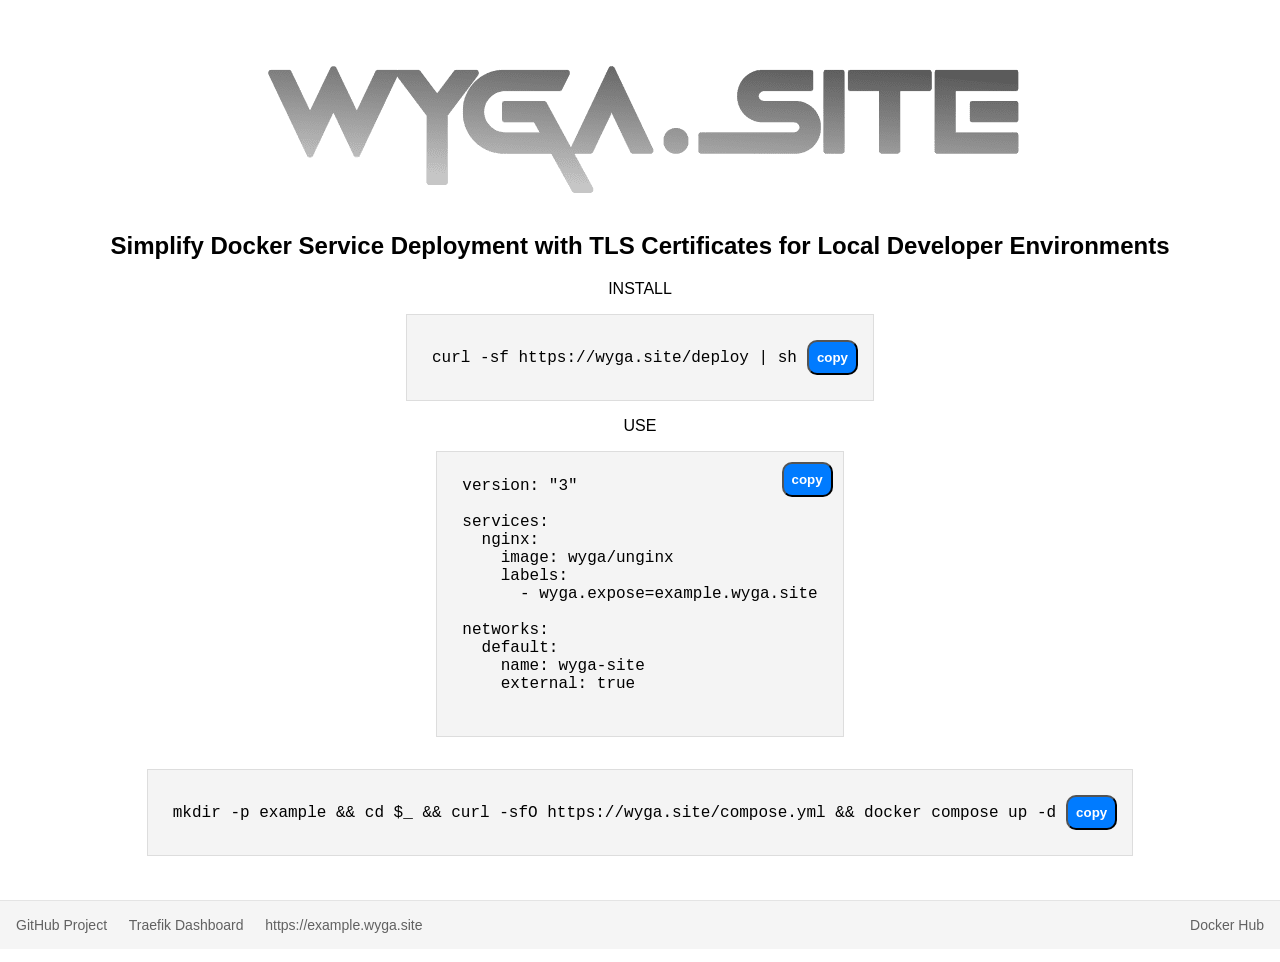
==== commit 3fc6d3c6: "page" ====
--- a/index.html
+++ b/index.html
@@ -12,8 +12,8 @@
 <span class="filler top"></span>   
 <div class="logo" title="wyga.site"></div>
 <h2>Simplify Docker Service Deployment with TLS Certificates for Local Developer Environments</h2>
-Install <pre>curl -sf https://wyga.site/deploy | sh<button class="copy-btn-inline" onclick="copyToClipboard(this)">copy</button></pre>
-Use
+INSTALL<pre>curl -sf https://wyga.site/deploy | sh<button class="copy-btn-inline" onclick="copyToClipboard(this)">copy</button></pre>
+USE
 <pre>
 version: "3"
 
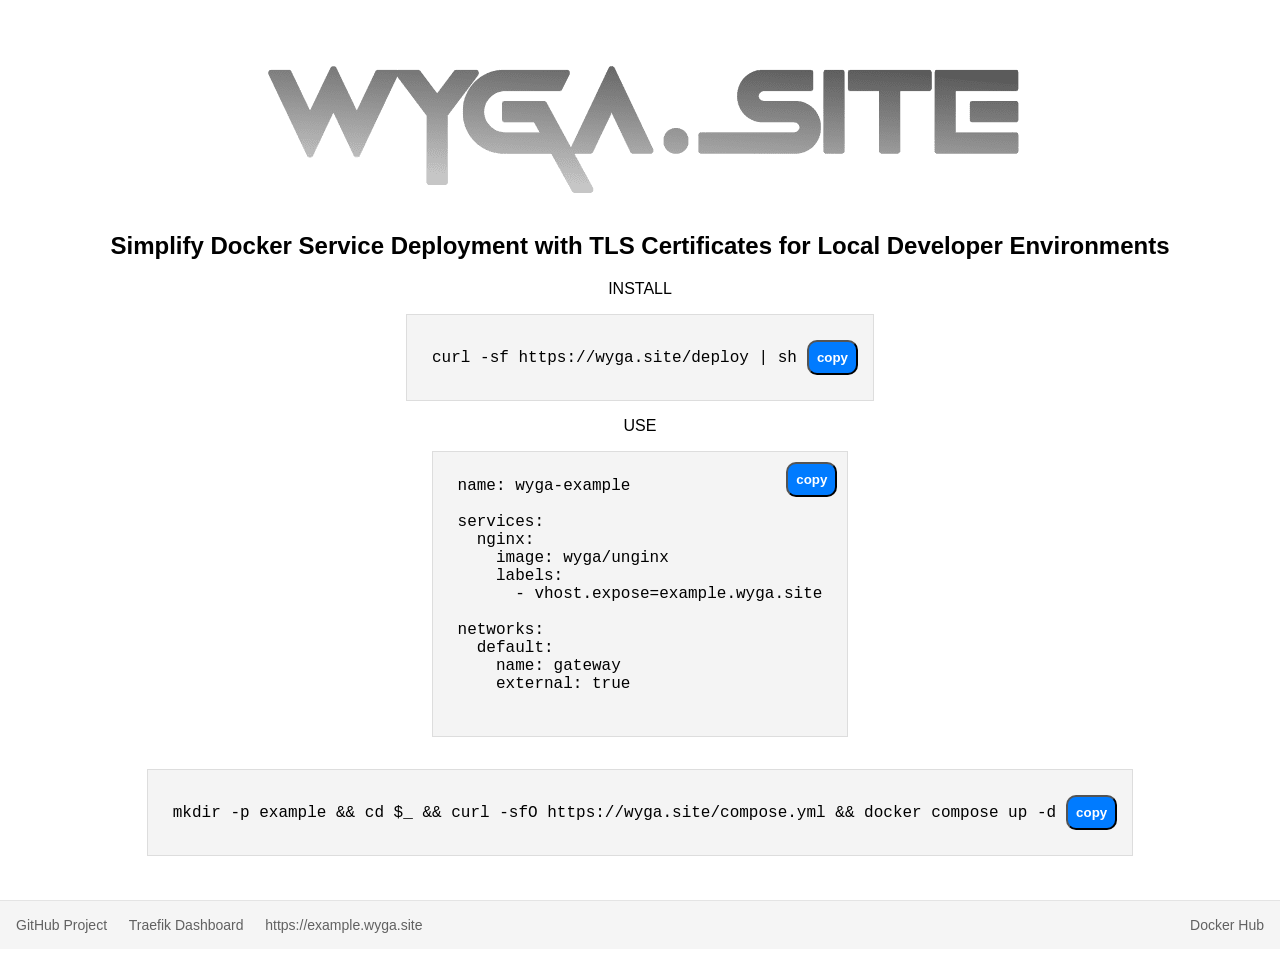
==== commit 0ca6ac67: "page" ====
--- a/index.html
+++ b/index.html
@@ -15,17 +15,17 @@
 INSTALL<pre>curl -sf https://wyga.site/deploy | sh<button class="copy-btn-inline" onclick="copyToClipboard(this)">copy</button></pre>
 USE
 <pre>
-version: "3"
+name: wyga-example
 
 services:
   nginx:
     image: wyga/unginx
     labels:
-      - wyga.expose=example.wyga.site
+      - vhost.expose=example.wyga.site
 
 networks:
   default:
-    name: wyga-site
+    name: gateway
     external: true
 <button class="copy-btn" onclick="copyToClipboard(this)">copy</button>
 </pre>
